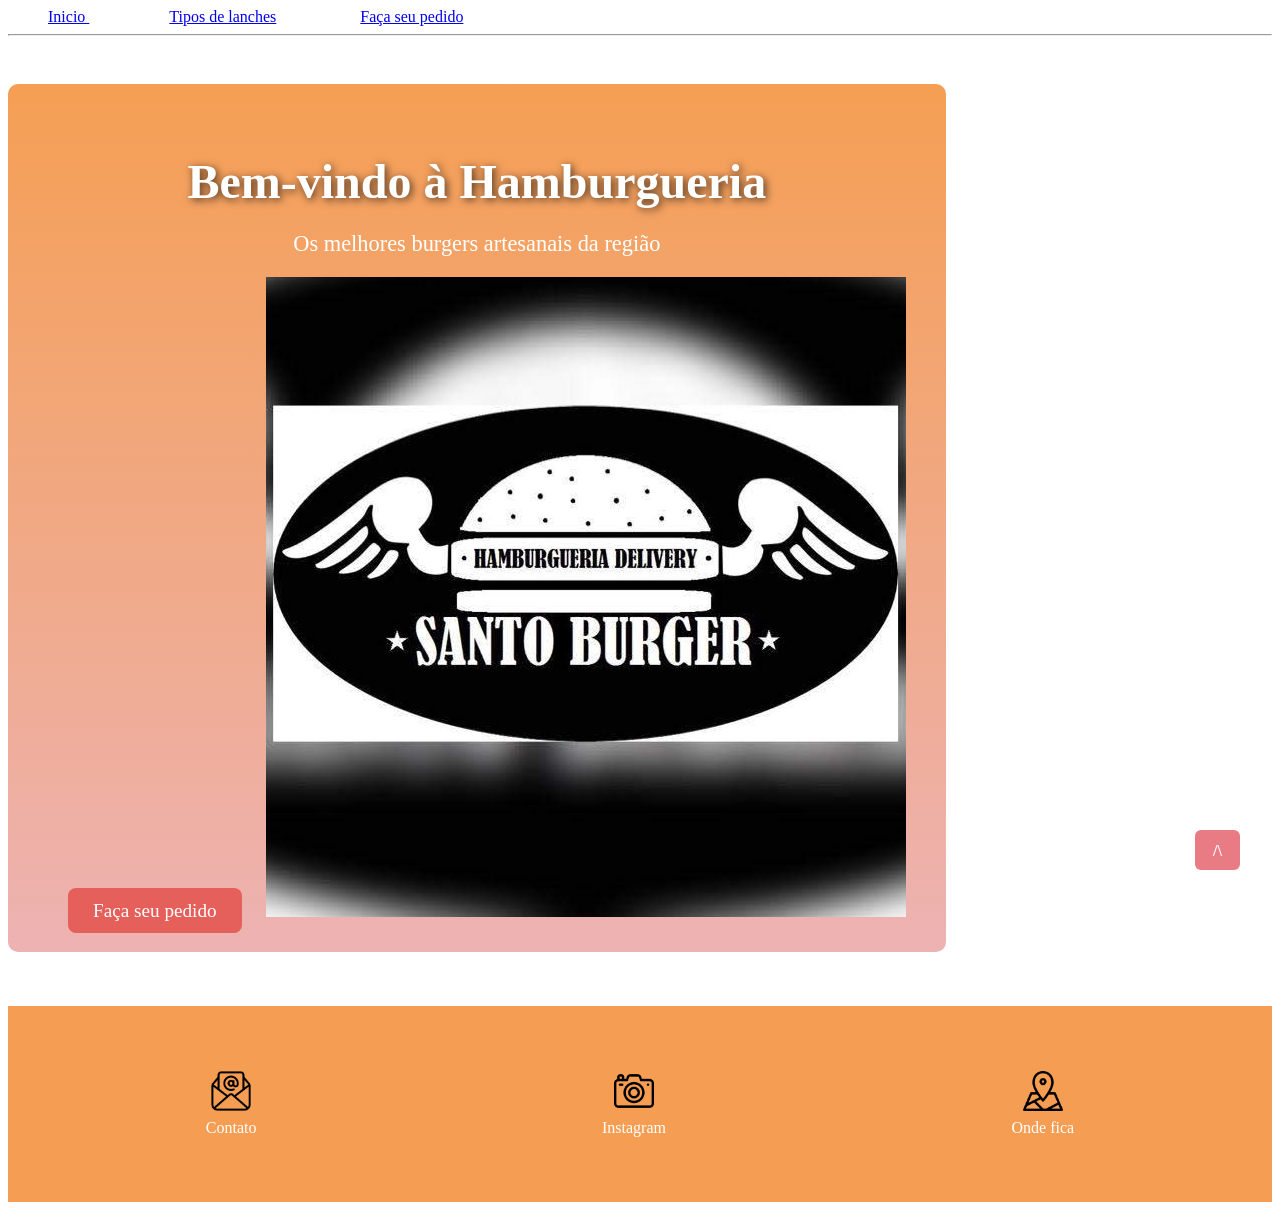
==== index.html @ 7bf51fdb "atualizacao" ====
<!DOCTYPE html>
<html lang="pt">
<head>
    <meta charset="UTF-8">
    <meta name="viewport" content="width=device-width, initial-scale=1.0">
               <title>Santo Burguer| Página Inicial</title>
        <link rel="stylesheet" href="Scheila.css">       
</head>

<body>

   <nav>
     <a href="onde_tudo_comecou.html" target="_blank">Inicio </a>
        <a href="tipos_de_lanche.html" class="active">Tipos de lanches</a>
        <a href="cadastro.html" class="active importante">Faça seu pedido</a>
       
    </nav>
                             
   <hr>
                   <main>
    <section class="hero">
    <div class="hero-overlay">
        <h1>Bem-vindo à Hamburgueria</h1>
        <p>Os melhores burgers artesanais da região</p>
        <a href="cadastro.html" class="btn-hero">Faça seu pedido</a>
        <img src="equipe.jpg" alt="Equipe Santo Burguer">
    </div>
    </section>
</main>
  

<a href="#" class="voltar-topo">/\</a>
<br>
<br>
<br>

    <footer class="rodape">
    <a href="mailto:contato@hamburgueria.com" class="icon">
        <img src="letter.png" alt="email">
        <span>Contato</span>
    </a>

    <a href="https://www.instagram.com" target="_blank" class="icon">
        <img src="camera.png" alt="Redes Sociais">
        <span>Instagram</span>
    </a>

    <a href="https://maps.google.com" target="_blank" class="icon">
        <img src="map.png" alt="Localização">
        <span>Onde fica</span>
    </a>
</footer>
<script src="script.js"></script>

</body>
</html>
---- Scheila.css ----
.caixa{
   margin-left: 220px;
}
 
a{
    padding: 20px;
    margin: 20px;  
}
.contentor {
    display: flex;  
    justify-content: space-around;
    align-items: center;
    background: hsla(355, 79%, 48%, 0.841);
    padding: 20%;
    color: white;
}
.item{
    padding: 10px 20px;
    font-size: 18px;
    text-transform: uppercase;
}
.voltar-topo { 
 position: fixed;
 bottom: 10px;
right: 20px;
background:  hsla(355, 71%, 64%, 0.841);
color: white;
padding: 12px 18px 10px; 
border-radius: 6px;
text-decoration: none;
font-weight: bold;
z-index: 100;
}
.inicio.right{ 
    width: 50%;
display: flex;
flex-direction: column;
justify-content: center;
align-items: center;
gap: 20%;
}
.left{
    width: 50%;
    background-color:rgba(241, 118, 11, 0.701);
    display: flex;
    justify-content: center;
    align-items: center;
    text-align: center;
}
div{
    display: inline-block;
    margin-top: 40px;
}
----------------------------------------------------------
/* Layout dos cards */
.lista-burgers {
    display: grid;
    grid-template-columns: repeat(auto-fit, minmax(250px, 1fr));
    gap: 20px;
    margin-top: 20px;
}
/* Estilo dos cards */
.burger {
    padding: 20px;
    border-radius: 12px;
    color: white;
    height: 220px;
    background-size: cover;
    background-position: center;
    background-repeat: no-repeat;
    display: flex;
    flex-direction: column;
    justify-content: flex-end;
    position: relative;
    box-shadow: 0 4px 10px rgba(0,0,0,0.3);
}
/* Camada escura para o texto ficar legível */
.burger:before {
    content: "";
    position: absolute;
    inset: 0;
    background: rgba(241, 118, 11, 0.701);
    border-radius: 12px;
    z-index: 0;
}
.burger * {
    position: relative;
    z-index: 1;
}
.burger img {
    width: 100%;
    height: auto;
    max-height: 180px;
    border-radius: 10px;
    object-fit: cover;
}
.burger-classico {
    background-image: url('hamburguer\ classico.jpg');
   

}
.rodape {
    background: rgba(241, 118, 11, 0.701);;
    padding: 25px;
    display: flex;
    justify-content: space-around;
    align-items: center;
    color: white;
    margin-top: auto;
}
.rodape .icon {
    display: flex;
    flex-direction: column;
    align-items: center;
    text-decoration: none;
    color: white;
    font-size: 16px;
    transition: 0.3s;
}
.rodape .icon img {
    width: 40px;
    height: 40px;
    margin-bottom: 8px;
    transition: 0.3s;
}
/* Efeito ao passar o mouse */
.rodape .icon:hover img {
    transform: scale(1.15);
}

.rodape .icon:hover span {
    color: #ffd4d4;
}

.menu {
    padding: 40px;
    text-align: center;
}

.menu h2 {
    font-size: 28px;
    margin-bottom: 20px;
    color: #693d3d;
}
.tipos-burgers
  {
    display: flex;
     justify-content: space-around;
    gap: 25px;
    margin-bottom: 40px;
    box-shadow: 10px 10px 20px rgba(0,0,0,0.23);
     margin-top: 40px;
}
.tipos-burgers:hover {

    background: 0 4px 10px rgb(229, 95, 10);
}
.tipos_de_combos {
    display: flex;
    justify-content: center;
    gap: 25px;
    margin-bottom: 40px;
    box-shadow: 10px 10px 20px rgba(0,0,0,0.23);
}
/* CARD DO BURGER */
.burger {
    background: #693d3d;
    color: white;
    padding: 20% 20px 15px 5px;
    border-radius: 10%;
    box-shadow: 0 4px 10px rgb(229, 95, 91);
    display: flex;
    flex-direction: column;
    align-items: center;
    margin-bottom: 10px;
}
/* IMAGEM COMPLETA, SEM CORTES */
.burger img
  {
    width: 100%;
    height: auto;
    object-fit: contain; /* MOSTRA A IMAGEM INTEIRA */
    margin-bottom: 10px;
}
/* ACOMPANHAMENTOS */
.acompanhamentos {
    display: flex;
    justify-content: center;
    gap: 30px;
    margin-bottom: 40px;
}
.acompanhamentos .item {
    background: #f2d6d6;
    padding: 10px 20px;
    border-radius: 8px;
    font-weight: bold;
    color:rgba(241, 118, 11, 0.701);
}
.tipos-de-combos {
    display: flex;
    justify-content: center;
    flex-wrap: wrap;
    gap: 30px;
    margin: 40px 0;
}
.combo {
    background: rgba(241, 118, 11, 0.701);
    color: white;
    width: 260px;
    border-radius: 12px;
    padding: 20px;
    text-align: center;
    box-shadow: 0 0 15px rgba(0,0,0,0.25);
    transition: transform .2s ease-in-out;
}
.combo:hover {
    transform: scale(1.05);
}
.combo img {
    width: 100%;
    height: 180px;
    object-fit: cover;
    border-radius: 10px;
    margin-bottom: 10px;
}
.combo h3 {
    margin-bottom: 8px;
    font-size: 20px;
}
.combo p {
    margin: 5px 0;
}
.combo span {
    display: block;
    margin-top: 10px;
    font-weight: bold;
    font-size: 18px;
}


.hero-content h1 {
    font-size: 3rem;
    text-shadow: 2px 2px 8px rgba(0,0,0,0.7);
}

.hero-content p {
    font-size: 1.5rem;
    margin-bottom: 20px;
    text-shadow: 2px 2px 8px rgba(0,0,0,0.7);
}

.btn-hero {
    background-color: #ff9900;
    padding: 12px 25px;
    border-radius: 8px;
    color: #fff;
    font-size: 1.2rem;
    text-decoration: none;
    transition: 0.3s;
}

.btn-hero:hover {
    background-color: #cc7a00;
}



.hero-overlay {
background: linear-gradient(
        to bottom,
        rgba(241, 118, 11, 0.701),
        rgba(236, 175, 175, 0.958)
    ); /* transparência */
    padding: 30px 40px;
    border-radius: 10px;
    text-align: center;
    color: white;
    max-width: auto;
}

/* Título */
.hero-overlay h1 {
    font-size: 3rem;
    margin-bottom: 10px;
    text-shadow: 2px 2px 8px rgba(0,0,0,0.7);
}

/* Subtítulo */
.hero-overlay p {
    font-size: 1.4rem;
    margin-bottom: 20px;
}

/* Botão */
.btn-hero {
    background-color: rgb(229, 95, 91);;
    padding: 12px 25px;
    border-radius: 8px;
    color: #fff;
    font-size: 1.2rem;
    text-decoration: none;
    transition: 0.3s;
}

.btn-hero:hover {
    background-color: #cc7a00;
}

@media (max-width: 1024px) {

    .left,
    .right {
        width: 100%;
    }

    .hero-overlay {
        max-width: 90%;
    }
}

@media (max-width: 768px) {

    .inicio {
        flex-direction: column;
    }

    .left,
    .right {
        width: 100%;
    }

    nav {
        flex-direction: column;
        gap: 10px;
        text-align: center;
    }

    h1 {
        font-size: 2rem;
    }
}

.cadastro {
    background-color: rgba(241, 118, 11, 0.15);
    padding: 40px;
    max-width: 600px;
    margin: 40px auto;
    border-radius: 12px;
    box-shadow: 0 6px 15px rgba(0,0,0,0.2);
}
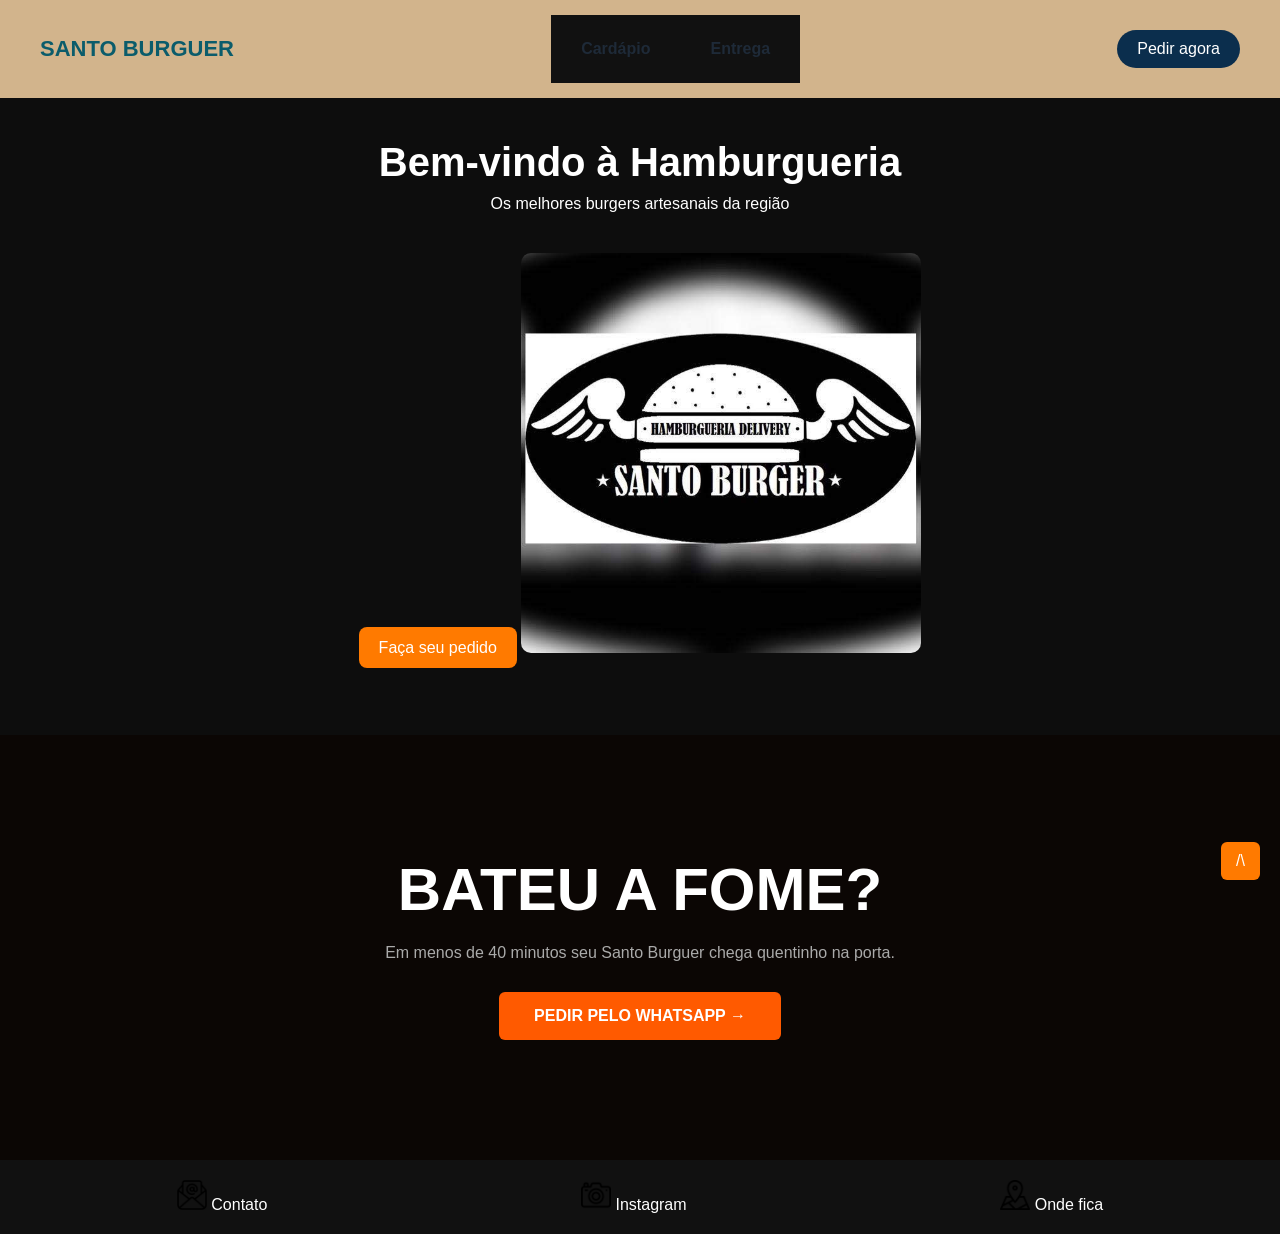
==== commit 114fb05e: "melhorando design do site" ====
--- a/index.html
+++ b/index.html
@@ -9,14 +9,21 @@
 
 <body>
 
-   <nav>
-     <a href="onde_tudo_comecou.html" target="_blank">Inicio </a>
-        <a href="tipos_de_lanche.html" class="active">Tipos de lanches</a>
-        <a href="cadastro.html" class="active importante">Faça seu pedido</a>
-       
+   
+<header class="header">
+    <div class="logo">SANTO BURGUER</div>
+
+    <nav class="menu">
+      
+<a href="tipos_de_lanche.html">Cardápio</a>
+    <a href="#">Entrega</a>
+
     </nav>
-                             
-   <hr>
+
+    <a href="cadastro.html" class="btn-header">Pedir agora</a>
+</header>
+
+                            
                    <main>
     <section class="hero">
     <div class="hero-overlay">
@@ -31,8 +38,18 @@
 
 <a href="#" class="voltar-topo">/\</a>
 <br>
-<br>
-<br>
+
+<section class="hero2">
+    <h1>BATEU A FOME?</h1>
+    <p>Em menos de 40 minutos seu Santo Burguer chega quentinho na porta.</p>
+
+   
+<a href="https://wa.me/351XXXXXXXXX" class="btn-whatsapp">
+    PEDIR PELO WHATSAPP →
+</a>
+
+</section>
+
 
     <footer class="rodape">
     <a href="mailto:contato@hamburgueria.com" class="icon">
--- a/Scheila.css
+++ b/Scheila.css
@@ -1,350 +1,307 @@
-.caixa{
-   margin-left: 220px;
-}
- 
-a{
-    padding: 20px;
-    margin: 20px;  
-}
-.contentor {
-    display: flex;  
-    justify-content: space-around;
-    align-items: center;
-    background: hsla(355, 79%, 48%, 0.841);
-    padding: 20%;
-    color: white;
-}
-.item{
-    padding: 10px 20px;
-    font-size: 18px;
-    text-transform: uppercase;
-}
-.voltar-topo { 
- position: fixed;
- bottom: 10px;
-right: 20px;
-background:  hsla(355, 71%, 64%, 0.841);
-color: white;
-padding: 12px 18px 10px; 
-border-radius: 6px;
-text-decoration: none;
-font-weight: bold;
-z-index: 100;
-}
-.inicio.right{ 
-    width: 50%;
-display: flex;
-flex-direction: column;
-justify-content: center;
-align-items: center;
-gap: 20%;
-}
-.left{
-    width: 50%;
-    background-color:rgba(241, 118, 11, 0.701);
+/* RESET */
+* {
+    margin: 0;
+    padding: 0;
+    box-sizing: border-box;
+}
+
+/* BASE */
+body {
+    background-color: #0d0d0d;
+    color: #ffffff;
+    font-family: Arial, sans-serif;
+}
+
+/* NAV */
+nav {
+    display: flex;
+    justify-content: center;
+    gap: 30px;
+    background-color: #111;
+    padding: 15px;
+    position: sticky;
+    top: 0;
+    z-index: 1000;
+}
+
+nav a {
+    color: white;
+    text-decoration: none;
+    font-weight: bold;
+    padding: 10px 15px;
+    border-radius: 6px;
+    transition: 0.3s;
+}
+
+nav a:hover {
+    background-color: #ff7a00;
+}
+
+/* HERO */
+.hero {
     display: flex;
     justify-content: center;
     align-items: center;
+    padding: 60px 20px;
     text-align: center;
 }
-div{
-    display: inline-block;
-    margin-top: 40px;
-}
-----------------------------------------------------------
-/* Layout dos cards */
-.lista-burgers {
+
+.hero-overlay {
+    max-width: 600px;
+}
+
+.hero h1 {
+    font-size: 2.5rem;
+    margin-bottom: 10px;
+}
+
+.hero p {
+    margin-bottom: 20px;
+}
+
+/* BOTÃO */
+.btn-hero,
+button {
+    background-color: #ff7a00;
+    color: white;
+    padding: 12px 20px;
+    border-radius: 8px;
+    text-decoration: none;
+    border: none;
+    cursor: pointer;
+    transition: 0.3s;
+}
+
+.btn-hero:hover,
+button:hover {
+    background-color: #ff9500;
+}
+
+/* IMAGEM HERO */
+.hero img {
+    margin-top: 20px;
+    width: 100%;
+    max-width: 400px;
+    border-radius: 10px;
+}
+
+
+
+
+.tipos-burgers,
+.tipos_de_combos {
     display: grid;
     grid-template-columns: repeat(auto-fit, minmax(250px, 1fr));
     gap: 20px;
-    margin-top: 20px;
-}
-/* Estilo dos cards */
-.burger {
+}
+
+/* CARD */
+.burger,
+.combo {
+    background-color: #1a1a1a;
+    border-radius: 12px;
+    padding: 15px;
+    text-align: center;
+    transition: 0.3s;
+}
+
+.burger:hover,
+.combo:hover {
+    transform: scale(1.05);
+}
+
+.burger img,
+.combo img {
+    width: 100%;
+    border-radius: 10px;
+}
+
+/* PREÇO */
+.burger span,
+.combo span {
+    color: #ff7a00;
+    font-weight: bold;
+}
+
+/* SEÇÃO HISTÓRIA */
+.inicio {
+    display: flex;
+    flex-wrap: wrap;
+}
+
+.left {
+    flex: 1;
+    background-color: #ff7a00;
+    display: flex;
+    justify-content: center;
+    align-items: center;
+}
+
+.right {
+    flex: 1;
+    padding: 20px;
+}
+
+/* FORM */
+#cadastro {
+    max-width: 500px;
+    margin: 40px auto;
+    background-color: #1a1a1a;
     padding: 20px;
     border-radius: 12px;
-    color: white;
-    height: 220px;
-    background-size: cover;
-    background-position: center;
-    background-repeat: no-repeat;
-    display: flex;
-    flex-direction: column;
-    justify-content: flex-end;
-    position: relative;
-    box-shadow: 0 4px 10px rgba(0,0,0,0.3);
-}
-/* Camada escura para o texto ficar legível */
-.burger:before {
-    content: "";
-    position: absolute;
-    inset: 0;
-    background: rgba(241, 118, 11, 0.701);
-    border-radius: 12px;
-    z-index: 0;
-}
-.burger * {
-    position: relative;
-    z-index: 1;
-}
-.burger img {
-    width: 100%;
-    height: auto;
-    max-height: 180px;
-    border-radius: 10px;
-    object-fit: cover;
-}
-.burger-classico {
-    background-image: url('hamburguer\ classico.jpg');
-   
-
-}
+}
+
+input {
+    width: 100%;
+    padding: 10px;
+    margin-top: 5px;
+    border-radius: 6px;
+    border: none;
+}
+
+/* BOTÃO VOLTAR */
+.voltar-topo {
+    position: fixed;
+    bottom: 20px;
+    right: 20px;
+    background: #ff7a00;
+    color: white;
+    padding: 10px 15px;
+    border-radius: 6px;
+    text-decoration: none;
+}
+
+/* FOOTER */
 .rodape {
-    background: rgba(241, 118, 11, 0.701);;
-    padding: 25px;
+    background-color: #111;
+    padding: 20px;
     display: flex;
     justify-content: space-around;
+    flex-wrap: wrap;
+}
+
+.rodape .icon {
+    text-align: center;
+    color: white;
+    text-decoration: none;
+}
+
+.header {
+    position: fixed;
+    top: 0;
+    width: 100%;
+    background: #d2b48c;
+    display: flex;
+    justify-content: space-between;
     align-items: center;
-    color: white;
-    margin-top: auto;
-}
-.rodape .icon {
-    display: flex;
-    flex-direction: column;
-    align-items: center;
-    text-decoration: none;
-    color: white;
-    font-size: 16px;
-    transition: 0.3s;
-}
-.rodape .icon img {
-    width: 40px;
-    height: 40px;
-    margin-bottom: 8px;
-    transition: 0.3s;
-}
-/* Efeito ao passar o mouse */
-.rodape .icon:hover img {
-    transform: scale(1.15);
-}
-
-.rodape .icon:hover span {
-    color: #ffd4d4;
-}
-
-.menu {
-    padding: 40px;
-    text-align: center;
-}
-
-.menu h2 {
-    font-size: 28px;
-    margin-bottom: 20px;
-    color: #693d3d;
-}
-.tipos-burgers
-  {
-    display: flex;
-     justify-content: space-around;
-    gap: 25px;
-    margin-bottom: 40px;
-    box-shadow: 10px 10px 20px rgba(0,0,0,0.23);
-     margin-top: 40px;
-}
-.tipos-burgers:hover {
-
-    background: 0 4px 10px rgb(229, 95, 10);
-}
-.tipos_de_combos {
-    display: flex;
-    justify-content: center;
-    gap: 25px;
-    margin-bottom: 40px;
-    box-shadow: 10px 10px 20px rgba(0,0,0,0.23);
-}
-/* CARD DO BURGER */
-.burger {
-    background: #693d3d;
-    color: white;
-    padding: 20% 20px 15px 5px;
-    border-radius: 10%;
-    box-shadow: 0 4px 10px rgb(229, 95, 91);
-    display: flex;
-    flex-direction: column;
-    align-items: center;
-    margin-bottom: 10px;
-}
-/* IMAGEM COMPLETA, SEM CORTES */
-.burger img
-  {
-    width: 100%;
-    height: auto;
-    object-fit: contain; /* MOSTRA A IMAGEM INTEIRA */
-    margin-bottom: 10px;
-}
-/* ACOMPANHAMENTOS */
-.acompanhamentos {
-    display: flex;
-    justify-content: center;
-    gap: 30px;
-    margin-bottom: 40px;
-}
-.acompanhamentos .item {
-    background: #f2d6d6;
-    padding: 10px 20px;
-    border-radius: 8px;
-    font-weight: bold;
-    color:rgba(241, 118, 11, 0.701);
-}
-.tipos-de-combos {
-    display: flex;
-    justify-content: center;
-    flex-wrap: wrap;
-    gap: 30px;
-    margin: 40px 0;
-}
-.combo {
-    background: rgba(241, 118, 11, 0.701);
-    color: white;
-    width: 260px;
-    border-radius: 12px;
-    padding: 20px;
-    text-align: center;
-    box-shadow: 0 0 15px rgba(0,0,0,0.25);
-    transition: transform .2s ease-in-out;
-}
-.combo:hover {
-    transform: scale(1.05);
-}
-.combo img {
-    width: 100%;
-    height: 180px;
-    object-fit: cover;
-    border-radius: 10px;
-    margin-bottom: 10px;
-}
-.combo h3 {
-    margin-bottom: 8px;
-    font-size: 20px;
-}
-.combo p {
-    margin: 5px 0;
-}
-.combo span {
-    display: block;
-    margin-top: 10px;
-    font-weight: bold;
-    font-size: 18px;
-}
-
-
-.hero-content h1 {
-    font-size: 3rem;
-    text-shadow: 2px 2px 8px rgba(0,0,0,0.7);
-}
-
-.hero-content p {
-    font-size: 1.5rem;
-    margin-bottom: 20px;
-    text-shadow: 2px 2px 8px rgba(0,0,0,0.7);
-}
-
-.btn-hero {
-    background-color: #ff9900;
-    padding: 12px 25px;
-    border-radius: 8px;
-    color: #fff;
-    font-size: 1.2rem;
-    text-decoration: none;
-    transition: 0.3s;
-}
-
-.btn-hero:hover {
-    background-color: #cc7a00;
-}
-
-
-
-.hero-overlay {
-background: linear-gradient(
-        to bottom,
-        rgba(241, 118, 11, 0.701),
-        rgba(236, 175, 175, 0.958)
-    ); /* transparência */
-    padding: 30px 40px;
-    border-radius: 10px;
-    text-align: center;
-    color: white;
-    max-width: auto;
-}
-
-/* Título */
-.hero-overlay h1 {
-    font-size: 3rem;
-    margin-bottom: 10px;
-    text-shadow: 2px 2px 8px rgba(0,0,0,0.7);
-}
-
-/* Subtítulo */
-.hero-overlay p {
-    font-size: 1.4rem;
-    margin-bottom: 20px;
-}
-
-/* Botão */
-.btn-hero {
-    background-color: rgb(229, 95, 91);;
-    padding: 12px 25px;
-    border-radius: 8px;
-    color: #fff;
-    font-size: 1.2rem;
-    text-decoration: none;
-    transition: 0.3s;
-}
-
-.btn-hero:hover {
-    background-color: #cc7a00;
-}
-
-@media (max-width: 1024px) {
-
-    .left,
-    .right {
-        width: 100%;
+    padding: 15px 40px;
+    z-index: 1000;
+}
+
+
+.rodape img {
+    width: 30px;
+}
+
+body {
+    padding-top: 80px;
+}
+
+/* RESPONSIVO */
+@media (max-width: 768px) {
+    nav {
+        flex-direction: column;
     }
-
-    .hero-overlay {
-        max-width: 90%;
-    }
-}
-
-@media (max-width: 768px) {
 
     .inicio {
         flex-direction: column;
     }
-
-    .left,
-    .right {
-        width: 100%;
+    
+
+    .hero2 h1 {
+        font-size: 35px;
     }
 
-    nav {
-        flex-direction: column;
-        gap: 10px;
-        text-align: center;
-    }
-
-    h1 {
+
+    .hero h1 {
         font-size: 2rem;
     }
 }
 
-.cadastro {
-    background-color: rgba(241, 118, 11, 0.15);
-    padding: 40px;
-    max-width: 600px;
-    margin: 40px auto;
-    border-radius: 12px;
-    box-shadow: 0 6px 15px rgba(0,0,0,0.2);
-}
+
+.hero2 {
+    background-color: #0b0604;
+    text-align: center;
+    padding: 120px 20px;
+}
+
+.hero2 h1 {
+    font-size: 60px;
+    margin-bottom: 20px;
+}
+
+.hero2 p {
+    color: #aaa;
+    margin-bottom: 30px;
+}
+
+
+
+.btn-whatsapp {
+    display: inline-block;
+    background: #ff5a00;
+    color: white;
+    padding: 15px 35px;
+    font-weight: bold;
+    text-decoration: none;
+    border-radius: 6px;
+    transition: 0.3s;
+}
+
+.btn-whatsapp:hover {
+    background: #ff7a00;
+    transform: scale(1.05);
+}
+
+
+.header {
+    position: fixed;
+    top: 0;
+    width: 100%;
+    background: #d2b48c; /* cor bege elegante */
+    display: flex;
+    justify-content: space-between;
+    align-items: center;
+    padding: 15px 40px;
+    z-index: 1000;
+}
+
+.logo {
+    font-weight: bold;
+    color: #0b5c6b;
+    font-size: 22px;
+}
+
+.menu {
+    display: flex;
+    gap: 30px;
+}
+
+.menu a {
+    color: #1e2a38;
+    text-decoration: none;
+    font-weight: bold;
+}
+
+.btn-header {
+    background: #0b2e4d;
+    color: white;
+    padding: 10px 20px;
+    border-radius: 20px;
+    text-decoration: none;
+}
+
+body {
+    padding-top: 80px;
+}
+
